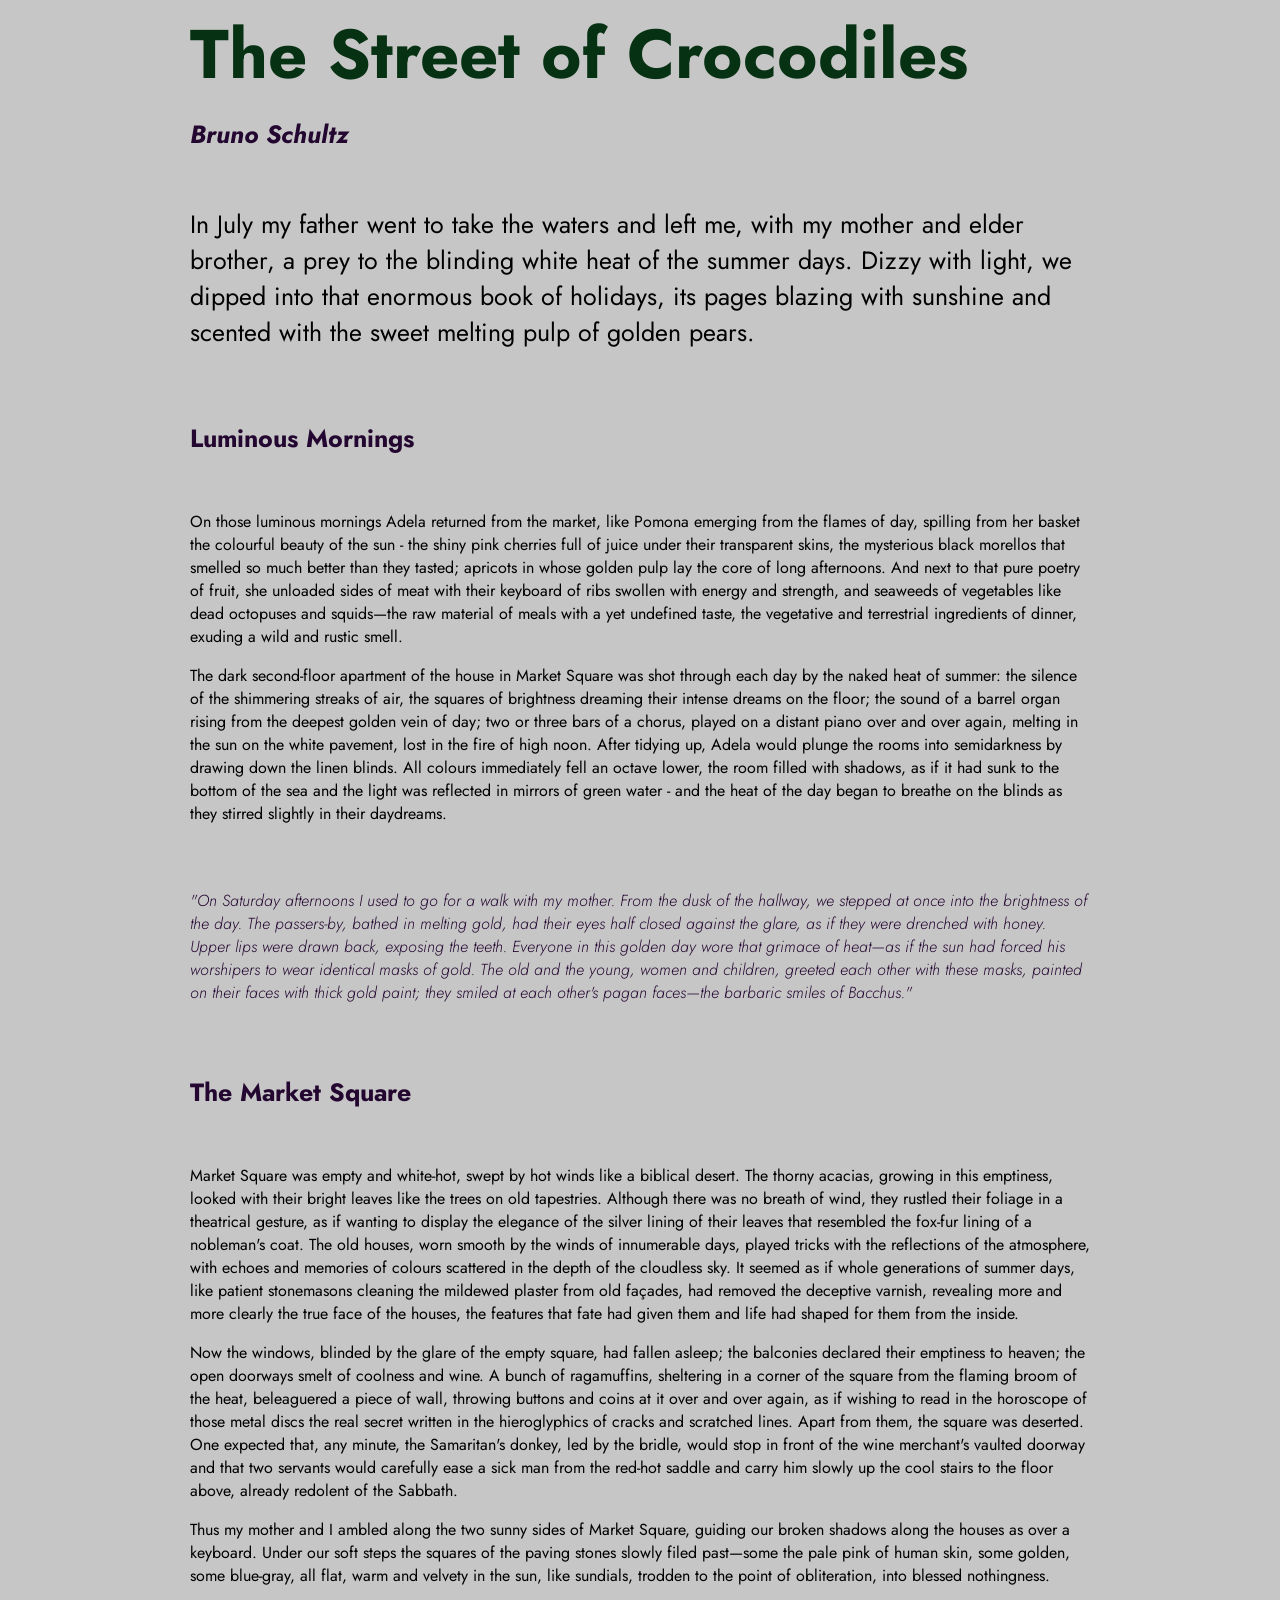
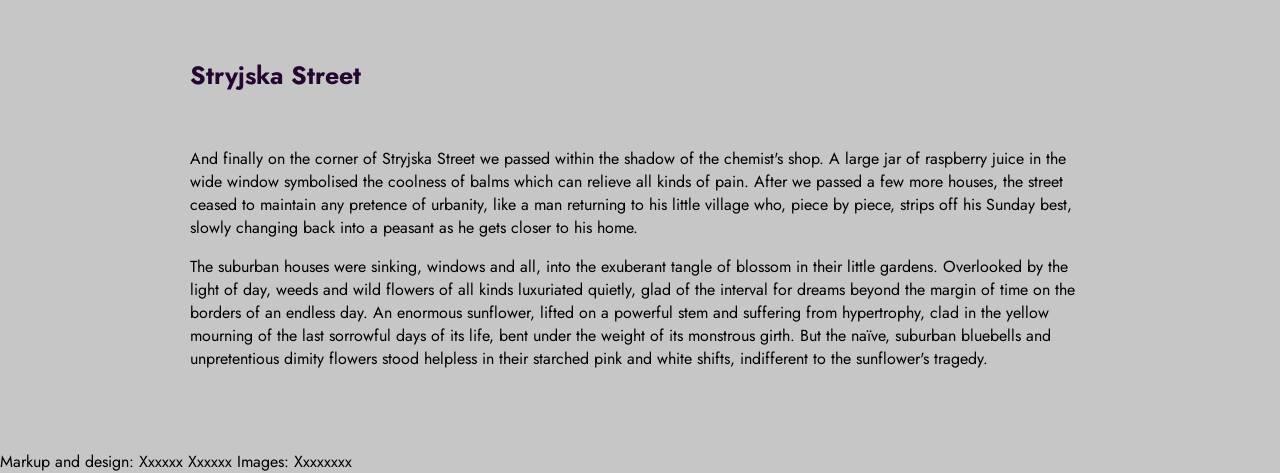
==== index-2.html @ e8b7493d "added css" ====
<!DOCTYPE html>
<html lang="en">
<head><title>the-street-of-crocodiles</title>
<link href="css/reset.css"type="text/css"rel="stylesheet"/>
<link href="css/style.css"type="text/css"rel="stylesheet"/>

<link rel="preconnect" href="https://fonts.googleapis.com">
<link rel="preconnect" href="https://fonts.gstatic.com" crossorigin>
<link href="https://fonts.googleapis.com/css2?family=Jost:ital,wght@0,100..900;1,100..900&display=swap" rel="stylesheet">


</head>
<body>
<header>
<h1>The Street of Crocodiles</h1>
<h2><em>Bruno Schultz</em></h2>
<p>In July my father went to take the waters and left me, with my mother and elder brother, a
prey to the blinding white heat of the summer days. Dizzy with light, we dipped into that
enormous book of holidays, its pages blazing with sunshine and scented with the sweet
melting pulp of golden pears.</p>
</header>

<section>
<h2>Luminous Mornings</h2>
<p>On those luminous mornings Adela returned from the market, like Pomona emerging from
the flames of day, spilling from her basket the colourful beauty of the sun - the shiny pink
cherries full of juice under their transparent skins, the mysterious black morellos that
smelled so much better than they tasted; apricots in whose golden pulp lay the core of long
afternoons. And next to that pure poetry of fruit, she unloaded sides of meat with their
keyboard of ribs swollen with energy and strength, and seaweeds of vegetables like dead
octopuses and squids—the raw material of meals with a yet undefined taste, the vegetative
and terrestrial ingredients of dinner, exuding a wild and rustic smell.</p>

<p>The dark second-floor apartment of the house in Market Square was shot through each day
by the naked heat of summer: the silence of the shimmering streaks of air, the squares of
brightness dreaming their intense dreams on the floor; the sound of a barrel organ rising
from the deepest golden vein of day; two or three bars of a chorus, played on a distant piano
over and over again, melting in the sun on the white pavement, lost in the fire of high noon.
After tidying up, Adela would plunge the rooms into semidarkness by drawing down the
linen blinds. All colours immediately fell an octave lower, the room filled with shadows, as if
it had sunk to the bottom of the sea and the light was reflected in mirrors of green water -
and the heat of the day began to breathe on the blinds as they stirred slightly in their
daydreams.</p>
<blockquote>

  <p>"On Saturday afternoons I used to go for a walk with my mother. From the dusk of the
hallway, we stepped at once into the brightness of the day. The passers-by, bathed in melting gold, had their eyes half closed against the glare, as if they were drenched with honey.
Upper lips were drawn back, exposing the teeth. Everyone in this golden day wore that
grimace of heat—as if the sun had forced his worshipers to wear identical masks of gold. The
old and the young, women and children, greeted each other with these masks, painted on
their faces with thick gold paint; they smiled at each other's pagan faces—the barbaric
smiles of Bacchus."</p>
</blockquote>
</section>


<section>
<h2>The Market Square</h2>
<p>Market Square was empty and white-hot, swept by hot winds like a biblical desert. The
thorny acacias, growing in this emptiness, looked with their bright leaves like the trees on
old tapestries. Although there was no breath of wind, they rustled their foliage in a
theatrical gesture, as if wanting to display the elegance of the silver lining of their leaves that
resembled the fox-fur lining of a nobleman's coat. The old houses, worn smooth by the
winds of innumerable days, played tricks with the reflections of the atmosphere, with
echoes and memories of colours scattered in the depth of the cloudless sky. It seemed as if
whole generations of summer days, like patient stonemasons cleaning the mildewed plaster
from old façades, had removed the deceptive varnish, revealing more and more clearly the
true face of the houses, the features that fate had given them and life had shaped for them
from the inside.</p>

<p>Now the windows, blinded by the glare of the empty square, had fallen asleep; the balconies
declared their emptiness to heaven; the open doorways smelt of coolness and wine.
A bunch of ragamuffins, sheltering in a corner of the square from the flaming broom of the
heat, beleaguered a piece of wall, throwing buttons and coins at it over and over again, as if
wishing to read in the horoscope of those metal discs the real secret written in the
hieroglyphics of cracks and scratched lines. Apart from them, the square was deserted. One
expected that, any minute, the Samaritan's donkey, led by the bridle, would stop in front of
the wine merchant's vaulted doorway and that two servants would carefully ease a sick man
from the red-hot saddle and carry him slowly up the cool stairs to the floor above, already
redolent of the Sabbath.</p>

<p>Thus my mother and I ambled along the two sunny sides of Market Square, guiding our
broken shadows along the houses as over a keyboard.
Under our soft steps the squares of the paving stones slowly filed past—some the pale pink
of human skin, some golden, some blue-gray, all flat, warm and velvety in the sun, like
sundials, trodden to the point of obliteration, into blessed nothingness.</p>
</section>

<section>
<h2>Stryjska Street</h2>
<p>And finally on the corner of Stryjska Street we passed within the shadow of the chemist's
shop. A large jar of raspberry juice in the wide window symbolised the coolness of balms
which can relieve all kinds of pain. After we passed a few more houses, the street ceased to
maintain any pretence of urbanity, like a man returning to his little village who, piece by
piece, strips off his Sunday best, slowly changing back into a peasant as he gets closer to his
home.</p>

<p>The suburban houses were sinking, windows and all, into the exuberant tangle of blossom in
their little gardens. Overlooked by the light of day, weeds and wild flowers of all kinds
luxuriated quietly, glad of the interval for dreams beyond the margin of time on the borders
of an endless day. An enormous sunflower, lifted on a powerful stem and suffering from
hypertrophy, clad in the yellow mourning of the last sorrowful days of its life, bent under the
weight of its monstrous girth. But the naïve, suburban bluebells and unpretentious dimity
flowers stood helpless in their starched pink and white shifts, indifferent to the sunflower's
tragedy.</p>
</section>

<footer>
Markup and design: Xxxxxx Xxxxxx
Images: Xxxxxxxx
</body>
</footer>
---- css/style.css ----
body {
     font-family: "jost", sans-serif; 
}
body {
    background:#c7c6c6;
    color:#000000;
     font-family: "Jost", sans-serif;
    font-weight:400;
}
section,header {
    width:80%;
    max-width: 900px;
    margin:auto;
}
header h2,blockquote {
    font-family:"jost",sans-serif;
    font-weight:300;
    color:#230731;
    font-style:italic;
    margin:4rem 0;
    color:#230731;

}
section,header {
    margin-bottom:5rem;
}
h1 {
    font-size:  4.300rem;
    line-height:1rem;
    color:#073113;
    margin:5rem01rem0;
}
h2 {
    font-size:  1.562rem;
    line-height:1rem;
    color:#230731;
    margin-bottom: 4rem;
}


header h2 {
    font-weight: bold;
        color:#230731;

}

header p {
font-size:1.562rem;
font-family:"jost",serif;
}
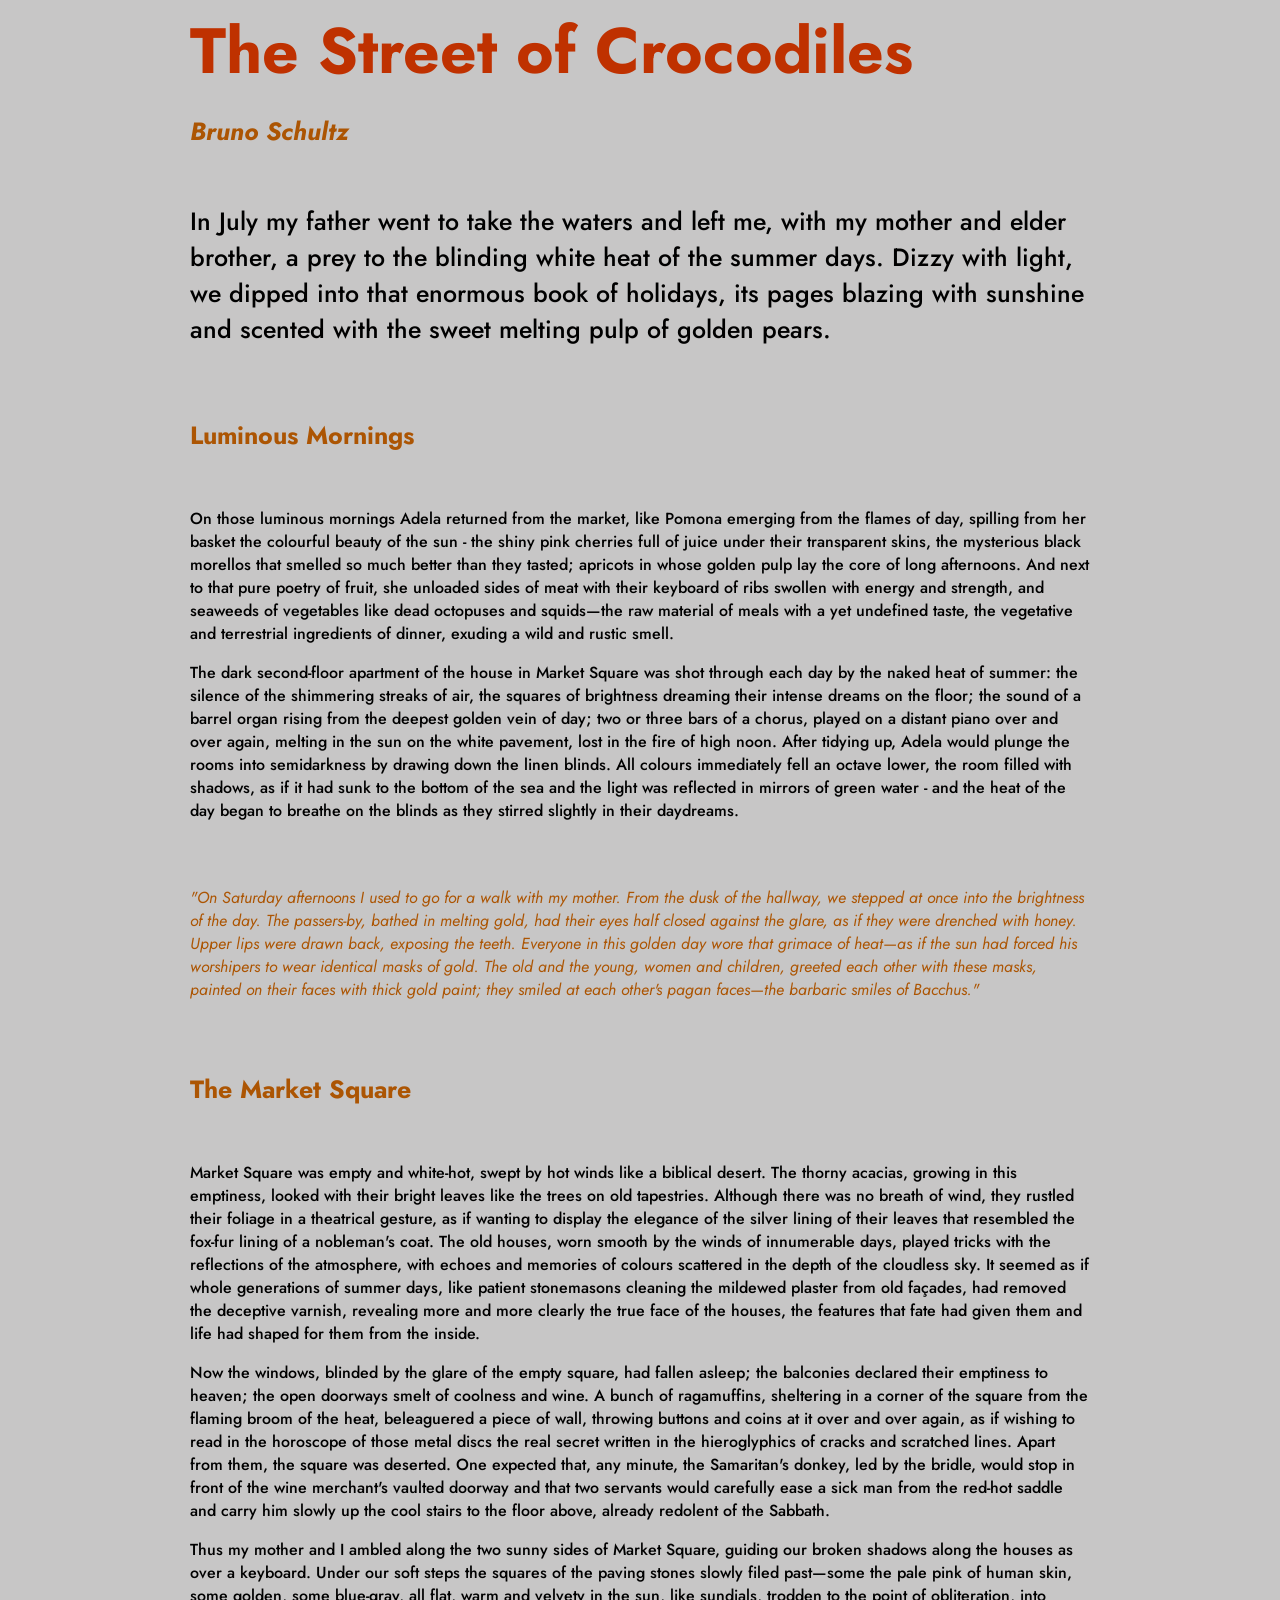
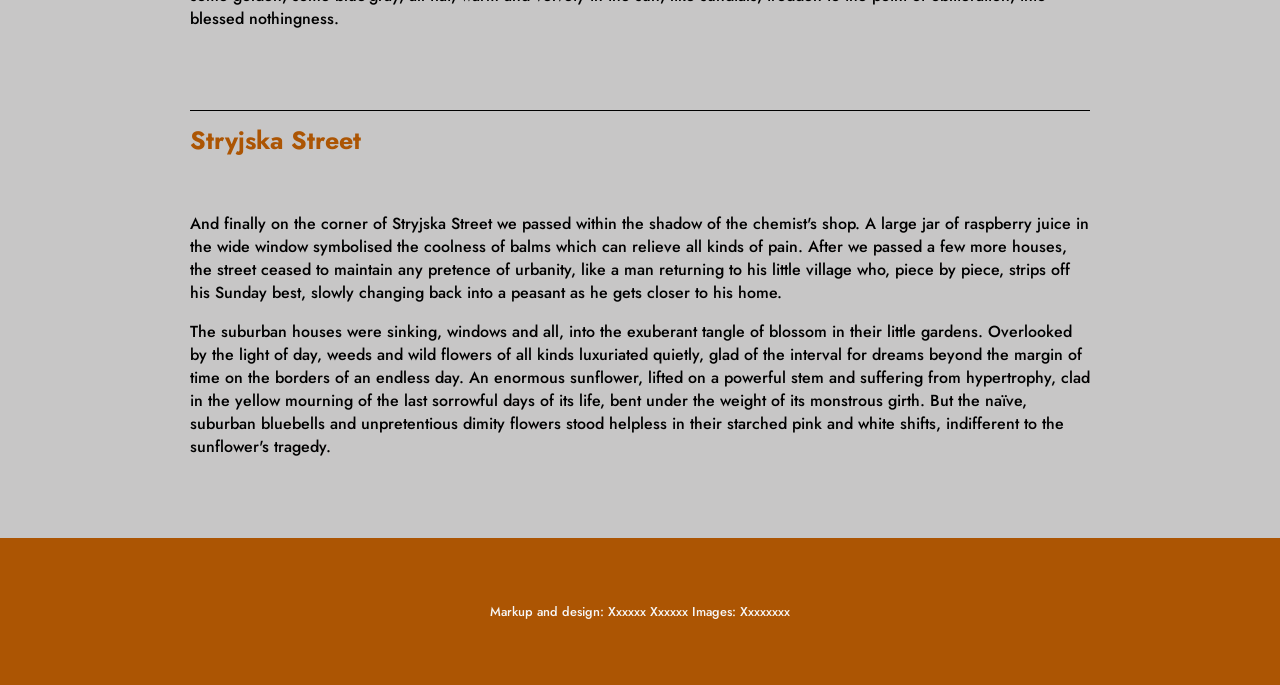
==== commit 07c474aa: "Added content" ====
--- a/index-2.html
+++ b/index-2.html
@@ -13,7 +13,7 @@
 <body>
 <header>
 <h1>The Street of Crocodiles</h1>
-<h2><em>Bruno Schultz</em></h2>
+<h2>Bruno Schultz</h2>
 <p>In July my father went to take the waters and left me, with my mother and elder brother, a
 prey to the blinding white heat of the summer days. Dizzy with light, we dipped into that
 enormous book of holidays, its pages blazing with sunshine and scented with the sweet
@@ -86,7 +86,7 @@
 sundials, trodden to the point of obliteration, into blessed nothingness.</p>
 </section>
 
-<section>
+<section><hr>
 <h2>Stryjska Street</h2>
 <p>And finally on the corner of Stryjska Street we passed within the shadow of the chemist's
 shop. A large jar of raspberry juice in the wide window symbolised the coolness of balms
--- a/css/style.css
+++ b/css/style.css
@@ -5,7 +5,7 @@
     background:#c7c6c6;
     color:#000000;
      font-family: "Jost", sans-serif;
-    font-weight:400;
+    font-weight:500;
 }
 section,header {
     width:80%;
@@ -14,37 +14,117 @@
 }
 header h2,blockquote {
     font-family:"jost",sans-serif;
-    font-weight:300;
-    color:#230731;
+    font-weight:400;
+    color:#ac5503;
     font-style:italic;
     margin:4rem 0;
-    color:#230731;
-
+    color:#ac5503;
 }
 section,header {
     margin-bottom:5rem;
 }
 h1 {
-    font-size:  4.300rem;
+    font-size:  4rem;
     line-height:1rem;
-    color:#073113;
+    color:#BF3100;
     margin:5rem01rem0;
 }
 h2 {
     font-size:  1.562rem;
     line-height:1rem;
-    color:#230731;
+    color:#ac5503;
     margin-bottom: 4rem;
 }
 
 
 header h2 {
     font-weight: bold;
-        color:#230731;
+        color:#ac5503;
 
 }
 
 header p {
 font-size:1.562rem;
 font-family:"jost",serif;
-}+}
+
+/*--styling--*/
+a {
+    color: #ac5503;
+    text-decoration: none;
+    border-bottom: 1px dotted;
+    font-weight: 800;
+}
+a:hover {
+    color: #000000;
+}
+
+/*-- navigation --*/
+.responsivenav{
+    background-color: #ac5503;
+    padding: 10px;
+    display: flex;
+    justify-content: space-between;
+    align-items: center;
+}
+
+#logo{
+    font-size: 1.25rem;
+    color: antiquewhite;
+    font-family: "jost" serif;
+    font-weight: 600;
+    padding-left: 35px;
+}
+
+nav{
+    display: flex;
+    padding: 1.5rem 0;
+}
+
+nav ul{
+    text-align: right;
+    text-transform: uppercase;
+    letter-spacing: 1px;
+    list-style-type: none;
+    padding-right: 70px;
+}
+
+nav ul li {
+    display: inline;
+    margin: 5px;
+    font-size: 0.75rem;
+}
+
+nav a {
+    border-bottom: none;
+    color:antiquewhite;
+    padding: 10px;
+}
+
+nav a :hover {
+    color: antiquewhite;
+    transition: all 0.3s ease-in-out;
+}
+
+/*-- styling the footer --*/
+
+footer {
+    background: #ac5503;
+    color: #f7f7f7;
+    text-align: center;
+    font-size: 0.8rem;
+    padding: 4rem 0;
+}
+
+.light {
+    background: antiquewhite;
+    padding: 3rem 0;
+}
+
+footer a {
+    color: antiquewhite;
+}
+
+footer a:hover {
+    color: #000000;
+}
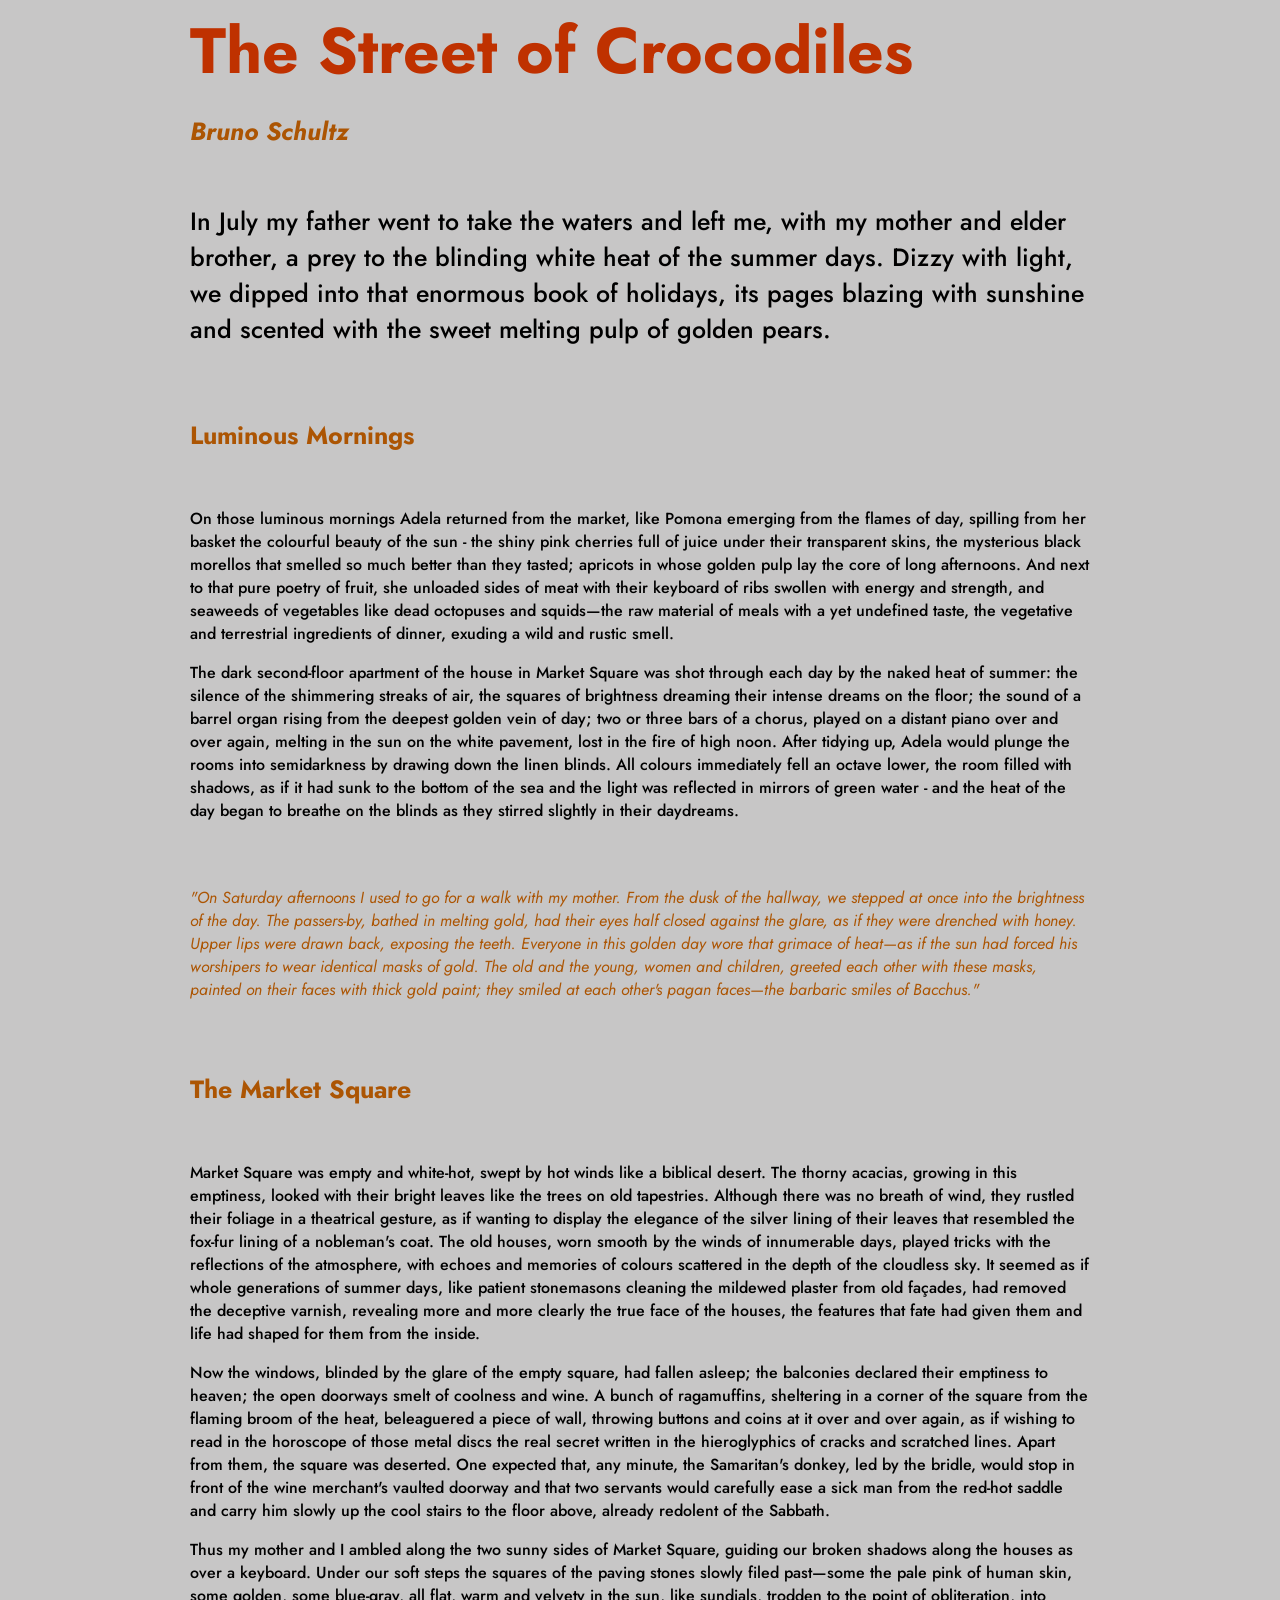
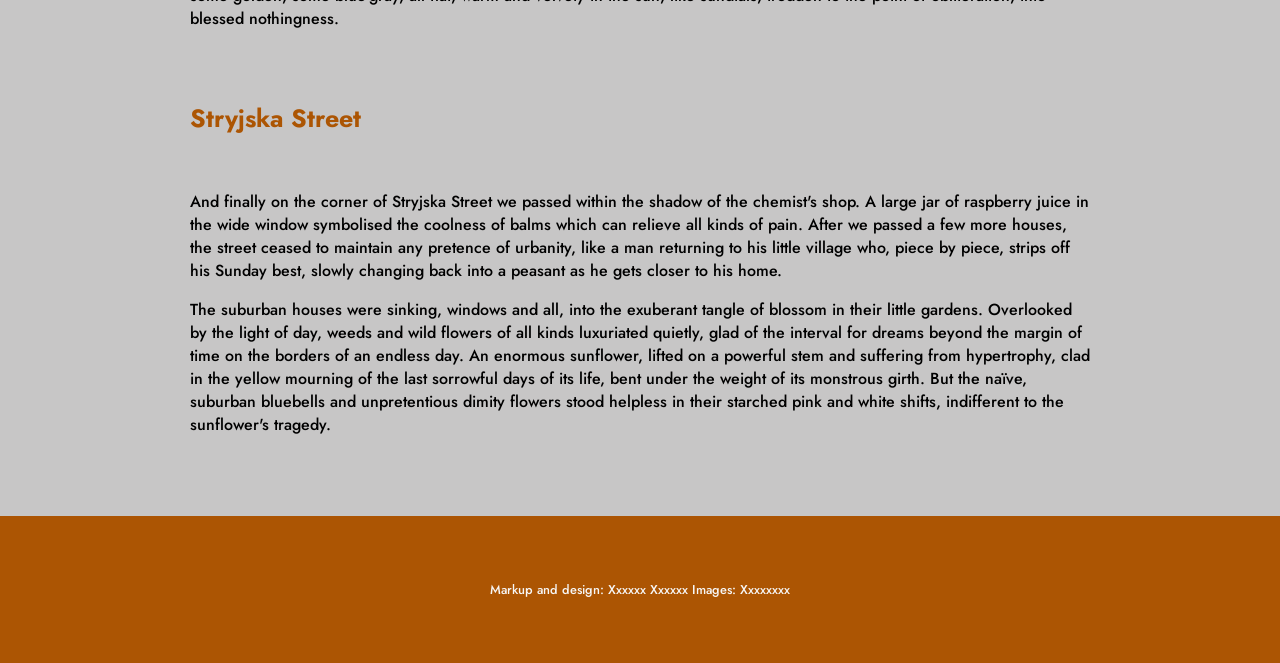
==== commit c284e2f3: "Added content" ====
--- a/index-2.html
+++ b/index-2.html
@@ -86,7 +86,7 @@
 sundials, trodden to the point of obliteration, into blessed nothingness.</p>
 </section>
 
-<section><hr>
+<section>
 <h2>Stryjska Street</h2>
 <p>And finally on the corner of Stryjska Street we passed within the shadow of the chemist's
 shop. A large jar of raspberry juice in the wide window symbolised the coolness of balms
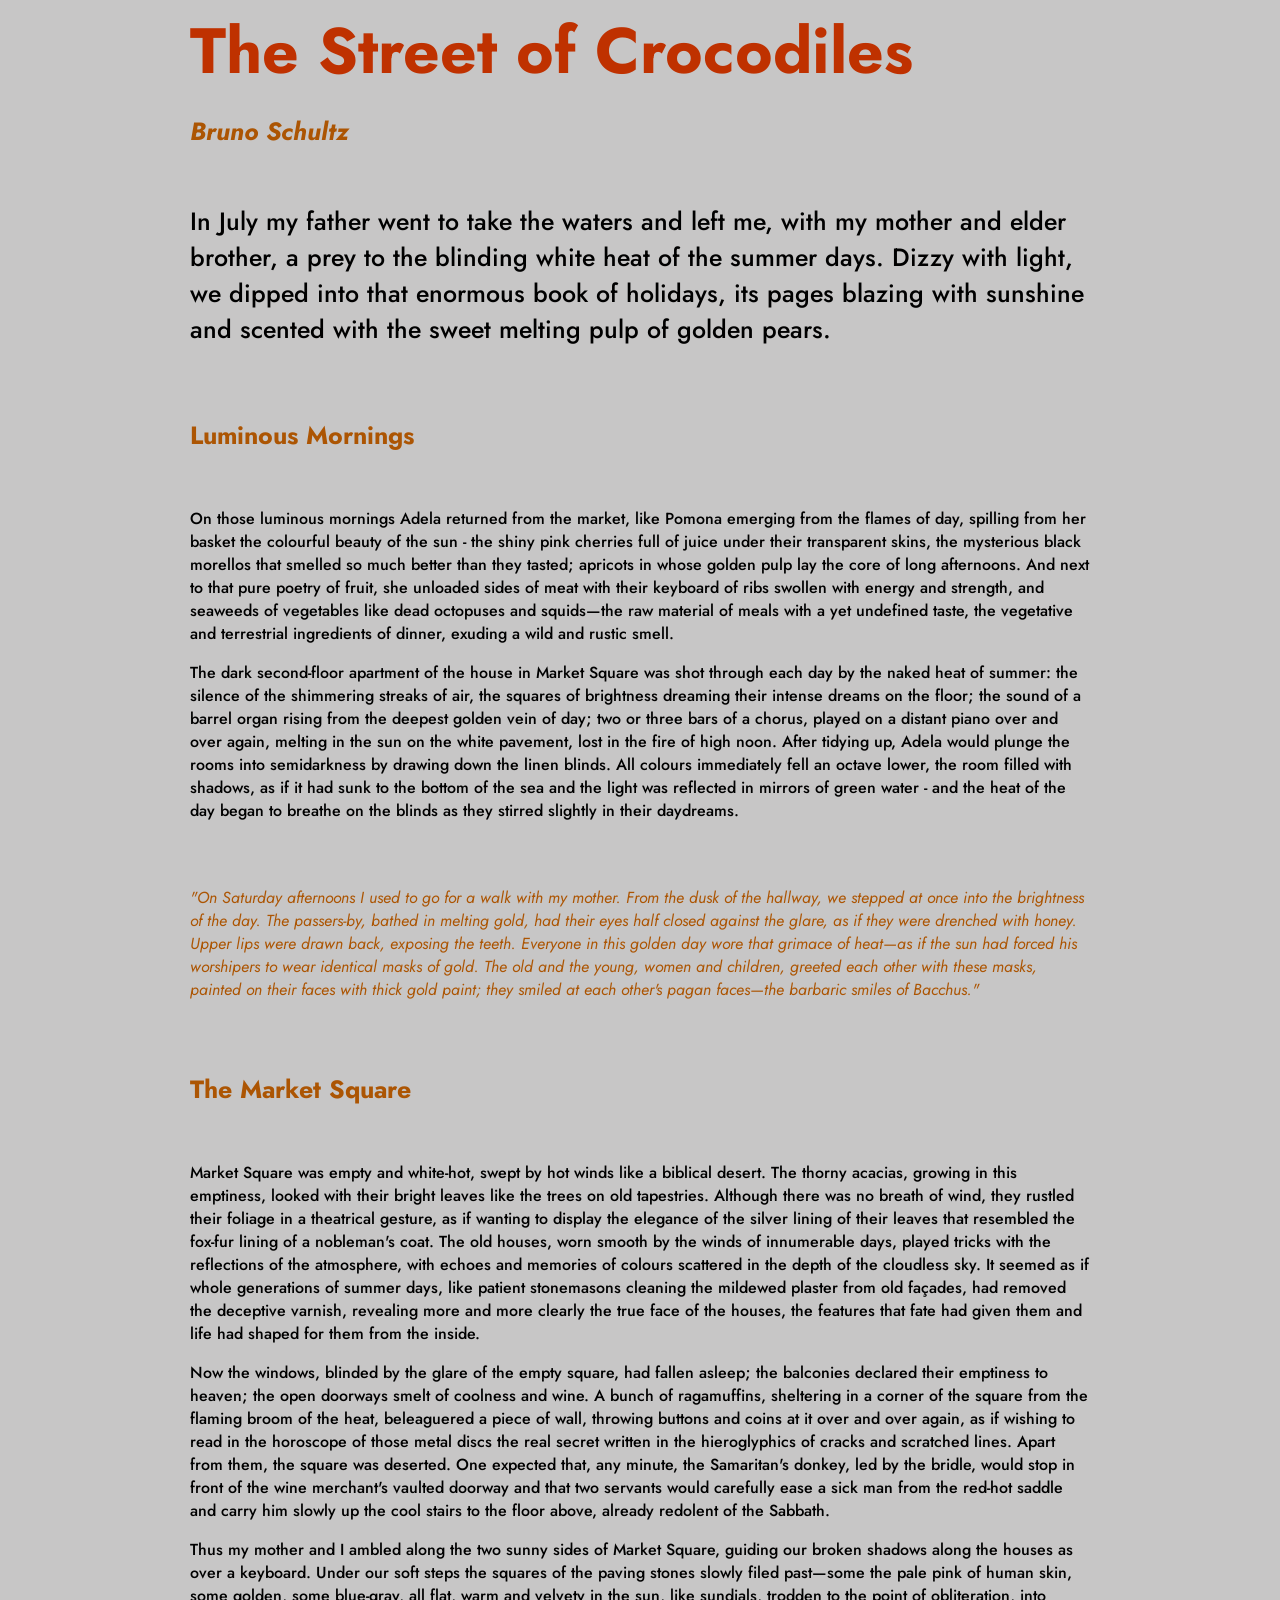
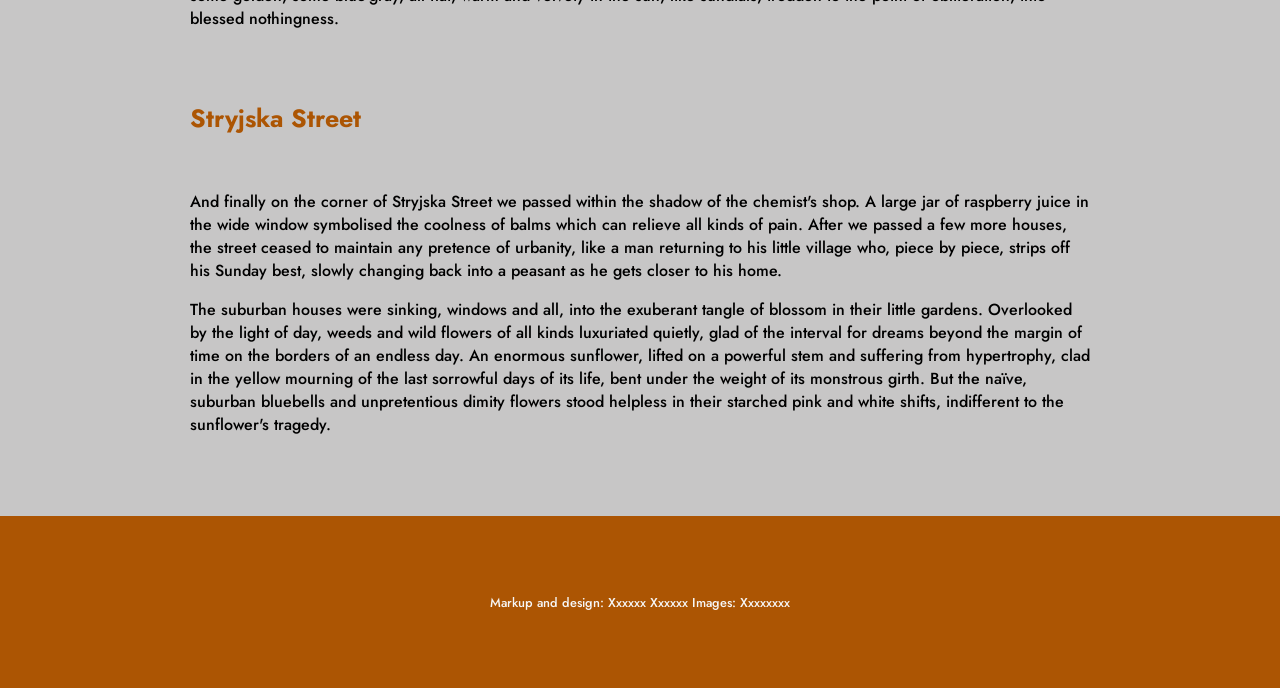
==== commit 9746eabf: "added content" ====
--- a/index-2.html
+++ b/index-2.html
@@ -1,37 +1,42 @@
 <!DOCTYPE html>
 <html lang="en">
-<head><title>the-street-of-crocodiles</title>
-<link href="css/reset.css"type="text/css"rel="stylesheet"/>
-<link href="css/style.css"type="text/css"rel="stylesheet"/>
-
-<link rel="preconnect" href="https://fonts.googleapis.com">
-<link rel="preconnect" href="https://fonts.gstatic.com" crossorigin>
-<link href="https://fonts.googleapis.com/css2?family=Jost:ital,wght@0,100..900;1,100..900&display=swap" rel="stylesheet">
+<head>
+  <title>the-street-of-crocodiles</title>
+ 
+  <!-- Lines below links CSS file to this HTML page -->
+  <link href="css/reset.css"type="text/css"rel="stylesheet"/>
+  <link href="css/style.css"type="text/css"rel="stylesheet"/>
+  
+  <!-- Lines below links Google Fonts to the content -->
+  <link rel="preconnect" href="https://fonts.googleapis.com">
+  <link rel="preconnect" href="https://fonts.gstatic.com" crossorigin>
+  <link href="https://fonts.googleapis.com/css2?family=Jost:ital,wght@0,100..900;1,100..900&display=swap" rel="stylesheet">
 
 
 </head>
 <body>
-<header>
-<h1>The Street of Crocodiles</h1>
-<h2>Bruno Schultz</h2>
-<p>In July my father went to take the waters and left me, with my mother and elder brother, a
+  
+  <header>
+  <h1>The Street of Crocodiles</h1>
+      <h2>Bruno Schultz</h2>
+      <p>In July my father went to take the waters and left me, with my mother and elder brother, a
 prey to the blinding white heat of the summer days. Dizzy with light, we dipped into that
 enormous book of holidays, its pages blazing with sunshine and scented with the sweet
-melting pulp of golden pears.</p>
+         melting pulp of golden pears.</p>
 </header>
 
 <section>
-<h2>Luminous Mornings</h2>
-<p>On those luminous mornings Adela returned from the market, like Pomona emerging from
+  <h2>Luminous Mornings</h2>
+      <p>On those luminous mornings Adela returned from the market, like Pomona emerging from
 the flames of day, spilling from her basket the colourful beauty of the sun - the shiny pink
 cherries full of juice under their transparent skins, the mysterious black morellos that
 smelled so much better than they tasted; apricots in whose golden pulp lay the core of long
 afternoons. And next to that pure poetry of fruit, she unloaded sides of meat with their
 keyboard of ribs swollen with energy and strength, and seaweeds of vegetables like dead
 octopuses and squids—the raw material of meals with a yet undefined taste, the vegetative
-and terrestrial ingredients of dinner, exuding a wild and rustic smell.</p>
+         and terrestrial ingredients of dinner, exuding a wild and rustic smell.</p>
 
-<p>The dark second-floor apartment of the house in Market Square was shot through each day
+      <p>The dark second-floor apartment of the house in Market Square was shot through each day
 by the naked heat of summer: the silence of the shimmering streaks of air, the squares of
 brightness dreaming their intense dreams on the floor; the sound of a barrel organ rising
 from the deepest golden vein of day; two or three bars of a chorus, played on a distant piano
@@ -40,23 +45,22 @@
 linen blinds. All colours immediately fell an octave lower, the room filled with shadows, as if
 it had sunk to the bottom of the sea and the light was reflected in mirrors of green water -
 and the heat of the day began to breathe on the blinds as they stirred slightly in their
-daydreams.</p>
-<blockquote>
-
-  <p>"On Saturday afternoons I used to go for a walk with my mother. From the dusk of the
+         daydreams.</p>
+      
+      <blockquote>
+        "On Saturday afternoons I used to go for a walk with my mother. From the dusk of the
 hallway, we stepped at once into the brightness of the day. The passers-by, bathed in melting gold, had their eyes half closed against the glare, as if they were drenched with honey.
 Upper lips were drawn back, exposing the teeth. Everyone in this golden day wore that
 grimace of heat—as if the sun had forced his worshipers to wear identical masks of gold. The
 old and the young, women and children, greeted each other with these masks, painted on
 their faces with thick gold paint; they smiled at each other's pagan faces—the barbaric
-smiles of Bacchus."</p>
-</blockquote>
+smiles of Bacchus."
+      </blockquote>
 </section>
 
-
 <section>
-<h2>The Market Square</h2>
-<p>Market Square was empty and white-hot, swept by hot winds like a biblical desert. The
+  <h2>The Market Square</h2>
+      <p>Market Square was empty and white-hot, swept by hot winds like a biblical desert. The
 thorny acacias, growing in this emptiness, looked with their bright leaves like the trees on
 old tapestries. Although there was no breath of wind, they rustled their foliage in a
 theatrical gesture, as if wanting to display the elegance of the silver lining of their leaves that
@@ -66,9 +70,9 @@
 whole generations of summer days, like patient stonemasons cleaning the mildewed plaster
 from old façades, had removed the deceptive varnish, revealing more and more clearly the
 true face of the houses, the features that fate had given them and life had shaped for them
-from the inside.</p>
+         from the inside.</p>
 
-<p>Now the windows, blinded by the glare of the empty square, had fallen asleep; the balconies
+      <p>Now the windows, blinded by the glare of the empty square, had fallen asleep; the balconies
 declared their emptiness to heaven; the open doorways smelt of coolness and wine.
 A bunch of ragamuffins, sheltering in a corner of the square from the flaming broom of the
 heat, beleaguered a piece of wall, throwing buttons and coins at it over and over again, as if
@@ -77,36 +81,38 @@
 expected that, any minute, the Samaritan's donkey, led by the bridle, would stop in front of
 the wine merchant's vaulted doorway and that two servants would carefully ease a sick man
 from the red-hot saddle and carry him slowly up the cool stairs to the floor above, already
-redolent of the Sabbath.</p>
+         redolent of the Sabbath.</p>
 
-<p>Thus my mother and I ambled along the two sunny sides of Market Square, guiding our
-broken shadows along the houses as over a keyboard.
-Under our soft steps the squares of the paving stones slowly filed past—some the pale pink
-of human skin, some golden, some blue-gray, all flat, warm and velvety in the sun, like
-sundials, trodden to the point of obliteration, into blessed nothingness.</p>
+      <p>Thus my mother and I ambled along the two sunny sides of Market Square, guiding our
+         broken shadows along the houses as over a keyboard.
+         Under our soft steps the squares of the paving stones slowly filed past—some the pale pink
+         of human skin, some golden, some blue-gray, all flat, warm and velvety in the sun, like
+         sundials, trodden to the point of obliteration, into blessed nothingness.</p>
 </section>
 
 <section>
-<h2>Stryjska Street</h2>
-<p>And finally on the corner of Stryjska Street we passed within the shadow of the chemist's
+  <h2>Stryjska Street</h2>
+      <p>And finally on the corner of Stryjska Street we passed within the shadow of the chemist's
 shop. A large jar of raspberry juice in the wide window symbolised the coolness of balms
 which can relieve all kinds of pain. After we passed a few more houses, the street ceased to
 maintain any pretence of urbanity, like a man returning to his little village who, piece by
 piece, strips off his Sunday best, slowly changing back into a peasant as he gets closer to his
-home.</p>
+         home.</p>
 
-<p>The suburban houses were sinking, windows and all, into the exuberant tangle of blossom in
+      <p>The suburban houses were sinking, windows and all, into the exuberant tangle of blossom in
 their little gardens. Overlooked by the light of day, weeds and wild flowers of all kinds
 luxuriated quietly, glad of the interval for dreams beyond the margin of time on the borders
 of an endless day. An enormous sunflower, lifted on a powerful stem and suffering from
 hypertrophy, clad in the yellow mourning of the last sorrowful days of its life, bent under the
 weight of its monstrous girth. But the naïve, suburban bluebells and unpretentious dimity
 flowers stood helpless in their starched pink and white shifts, indifferent to the sunflower's
-tragedy.</p>
+         tragedy.</p>
 </section>
 
 <footer>
-Markup and design: Xxxxxx Xxxxxx
-Images: Xxxxxxxx
+  <p>Markup and design: Xxxxxx Xxxxxx
+     Images: Xxxxxxxx</p>
+</footer>
+
 </body>
-</footer>+</html>
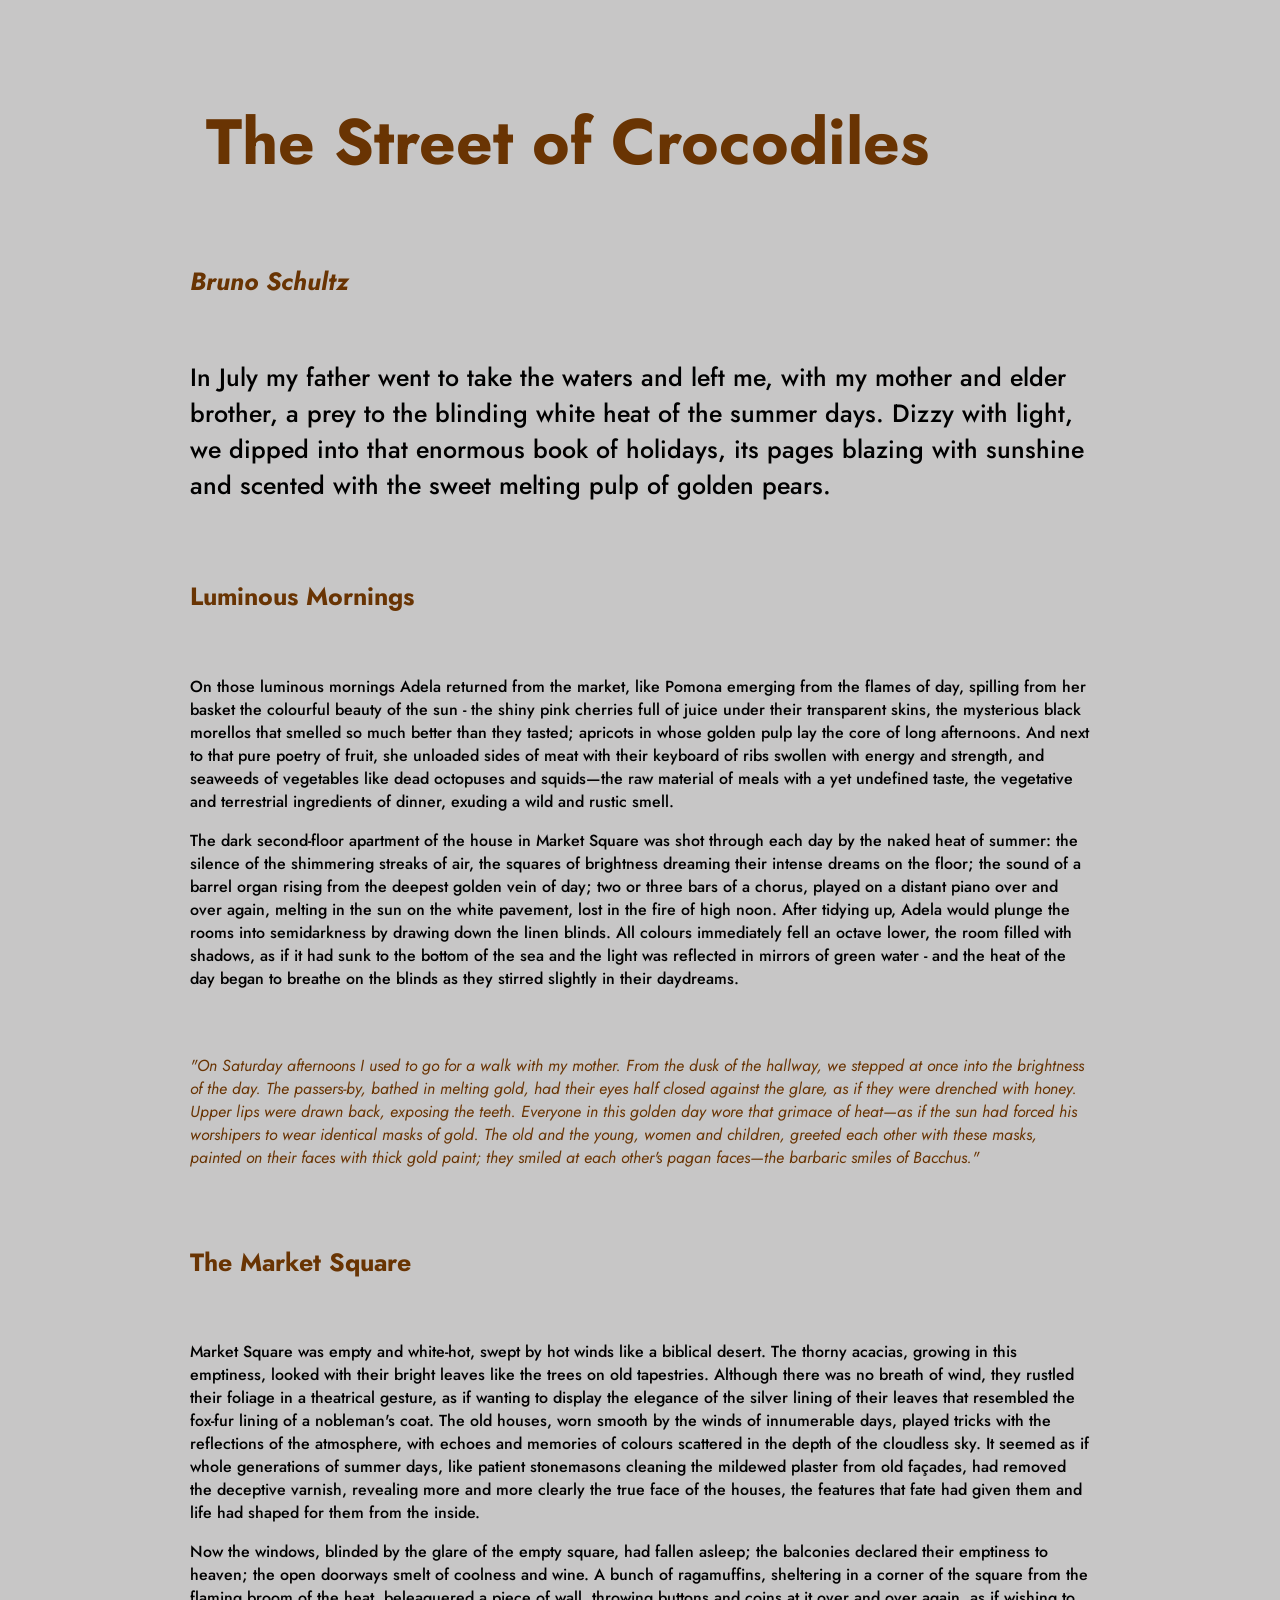
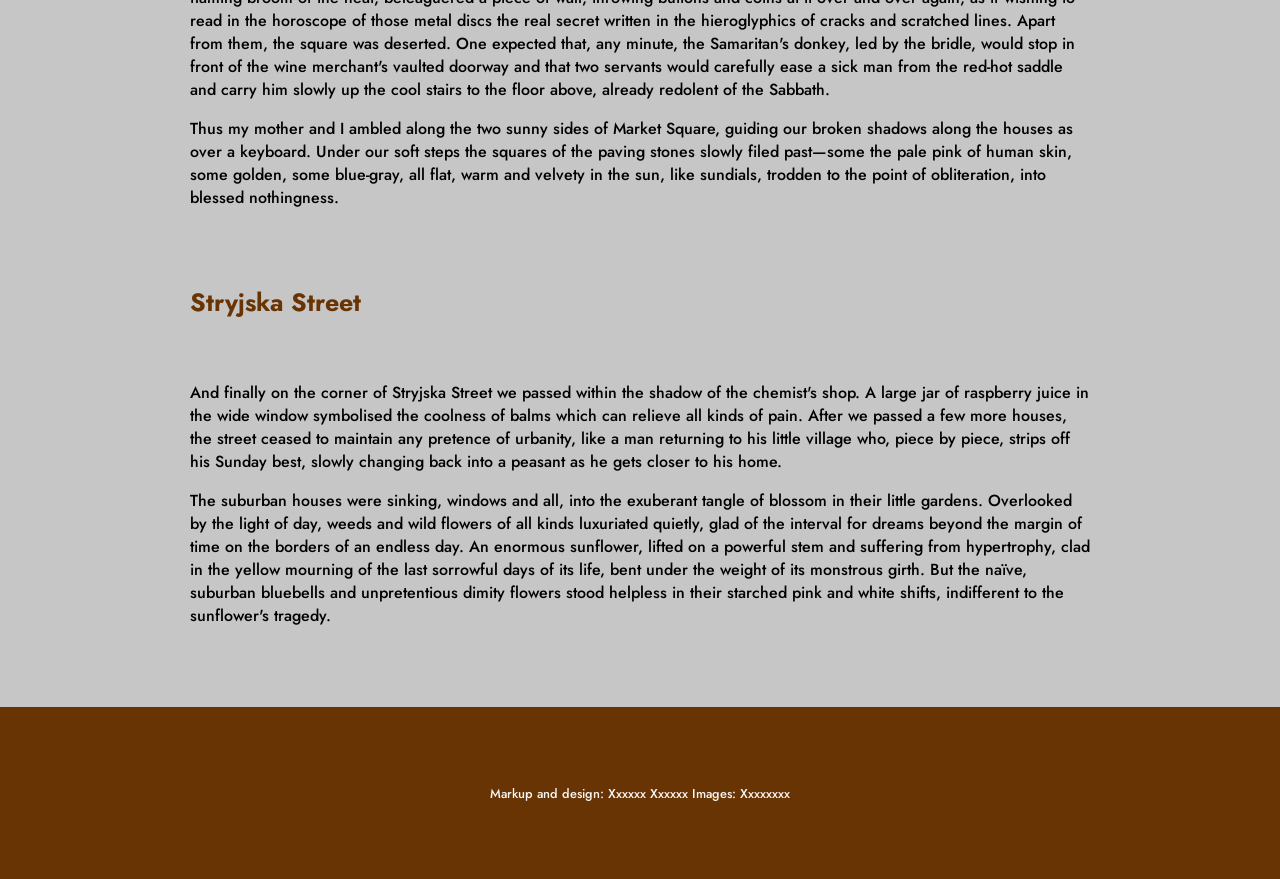
==== commit 330b8507: "added content" ====
--- a/index-2.html
+++ b/index-2.html
@@ -1,42 +1,48 @@
 <!DOCTYPE html>
 <html lang="en">
-<head>
-  <title>the-street-of-crocodiles</title>
- 
-  <!-- Lines below links CSS file to this HTML page -->
-  <link href="css/reset.css"type="text/css"rel="stylesheet"/>
-  <link href="css/style.css"type="text/css"rel="stylesheet"/>
-  
-  <!-- Lines below links Google Fonts to the content -->
-  <link rel="preconnect" href="https://fonts.googleapis.com">
-  <link rel="preconnect" href="https://fonts.gstatic.com" crossorigin>
-  <link href="https://fonts.googleapis.com/css2?family=Jost:ital,wght@0,100..900;1,100..900&display=swap" rel="stylesheet">
+      <head>
+            <title>the-street-of-crocodiles</title>
+            
+            <!-- Lines below links CSS file to this HTML page -->
+             <link href="css/reset.css"type="text/css"rel="stylesheet"/>
+             <link href="css/style.css"type="text/css"rel="stylesheet"/>
+             
+             <!-- Lines below links Google Fonts to the content -->
+              <link rel="preconnect" href="https://fonts.googleapis.com">
+              <link rel="preconnect" href="https://fonts.gstatic.com" crossorigin>
+              <link href="https://fonts.googleapis.com/css2?family=Jost:ital,wght@0,100..900;1,100..900&display=swap" rel="stylesheet">
+            
+      </head> 
 
-
-</head>
-<body>
-  
-  <header>
-  <h1>The Street of Crocodiles</h1>
-      <h2>Bruno Schultz</h2>
-      <p>In July my father went to take the waters and left me, with my mother and elder brother, a
+      <body>
+            
+            <header>
+                  
+                  <h1>The Street of Crocodiles</h1>
+                  
+                  <h2>Bruno Schultz</h2>
+                  
+                     <p>In July my father went to take the waters and left me, with my mother and elder brother, a
 prey to the blinding white heat of the summer days. Dizzy with light, we dipped into that
 enormous book of holidays, its pages blazing with sunshine and scented with the sweet
-         melting pulp of golden pears.</p>
-</header>
-
-<section>
-  <h2>Luminous Mornings</h2>
-      <p>On those luminous mornings Adela returned from the market, like Pomona emerging from
+                        melting pulp of golden pears.</p>
+                  
+            </header>
+            
+      <section>
+                  
+            <h2>Luminous Mornings</h2>
+                  
+               <p>On those luminous mornings Adela returned from the market, like Pomona emerging from
 the flames of day, spilling from her basket the colourful beauty of the sun - the shiny pink
 cherries full of juice under their transparent skins, the mysterious black morellos that
 smelled so much better than they tasted; apricots in whose golden pulp lay the core of long
 afternoons. And next to that pure poetry of fruit, she unloaded sides of meat with their
 keyboard of ribs swollen with energy and strength, and seaweeds of vegetables like dead
 octopuses and squids—the raw material of meals with a yet undefined taste, the vegetative
-         and terrestrial ingredients of dinner, exuding a wild and rustic smell.</p>
-
-      <p>The dark second-floor apartment of the house in Market Square was shot through each day
+                  and terrestrial ingredients of dinner, exuding a wild and rustic smell.</p>
+                  
+               <p>The dark second-floor apartment of the house in Market Square was shot through each day
 by the naked heat of summer: the silence of the shimmering streaks of air, the squares of
 brightness dreaming their intense dreams on the floor; the sound of a barrel organ rising
 from the deepest golden vein of day; two or three bars of a chorus, played on a distant piano
@@ -45,22 +51,25 @@
 linen blinds. All colours immediately fell an octave lower, the room filled with shadows, as if
 it had sunk to the bottom of the sea and the light was reflected in mirrors of green water -
 and the heat of the day began to breathe on the blinds as they stirred slightly in their
-         daydreams.</p>
+                  daydreams.</p>
       
       <blockquote>
-        "On Saturday afternoons I used to go for a walk with my mother. From the dusk of the
-hallway, we stepped at once into the brightness of the day. The passers-by, bathed in melting gold, had their eyes half closed against the glare, as if they were drenched with honey.
+          "On Saturday afternoons I used to go for a walk with my mother. From the dusk of the
+         hallway, we stepped at once into the brightness of the day. The passers-by, bathed in melting gold, had their eyes half closed against the glare, as if they were drenched with honey.
 Upper lips were drawn back, exposing the teeth. Everyone in this golden day wore that
 grimace of heat—as if the sun had forced his worshipers to wear identical masks of gold. The
 old and the young, women and children, greeted each other with these masks, painted on
 their faces with thick gold paint; they smiled at each other's pagan faces—the barbaric
-smiles of Bacchus."
+          smiles of Bacchus."
       </blockquote>
-</section>
 
-<section>
-  <h2>The Market Square</h2>
-      <p>Market Square was empty and white-hot, swept by hot winds like a biblical desert. The
+      </section>
+      
+      <section>
+            
+            <h2>The Market Square</h2>
+            
+                <p>Market Square was empty and white-hot, swept by hot winds like a biblical desert. The
 thorny acacias, growing in this emptiness, looked with their bright leaves like the trees on
 old tapestries. Although there was no breath of wind, they rustled their foliage in a
 theatrical gesture, as if wanting to display the elegance of the silver lining of their leaves that
@@ -70,9 +79,9 @@
 whole generations of summer days, like patient stonemasons cleaning the mildewed plaster
 from old façades, had removed the deceptive varnish, revealing more and more clearly the
 true face of the houses, the features that fate had given them and life had shaped for them
-         from the inside.</p>
+                   from the inside.</p>
 
-      <p>Now the windows, blinded by the glare of the empty square, had fallen asleep; the balconies
+                <p>Now the windows, blinded by the glare of the empty square, had fallen asleep; the balconies
 declared their emptiness to heaven; the open doorways smelt of coolness and wine.
 A bunch of ragamuffins, sheltering in a corner of the square from the flaming broom of the
 heat, beleaguered a piece of wall, throwing buttons and coins at it over and over again, as if
@@ -81,38 +90,42 @@
 expected that, any minute, the Samaritan's donkey, led by the bridle, would stop in front of
 the wine merchant's vaulted doorway and that two servants would carefully ease a sick man
 from the red-hot saddle and carry him slowly up the cool stairs to the floor above, already
-         redolent of the Sabbath.</p>
+                   redolent of the Sabbath.</p>
 
-      <p>Thus my mother and I ambled along the two sunny sides of Market Square, guiding our
+                <p>Thus my mother and I ambled along the two sunny sides of Market Square, guiding our
          broken shadows along the houses as over a keyboard.
          Under our soft steps the squares of the paving stones slowly filed past—some the pale pink
          of human skin, some golden, some blue-gray, all flat, warm and velvety in the sun, like
-         sundials, trodden to the point of obliteration, into blessed nothingness.</p>
-</section>
+                   sundials, trodden to the point of obliteration, into blessed nothingness.</p>
+                  
+      </section>
 
-<section>
-  <h2>Stryjska Street</h2>
-      <p>And finally on the corner of Stryjska Street we passed within the shadow of the chemist's
+      <section>
+            
+            <h2>Stryjska Street</h2>
+            
+                <p>And finally on the corner of Stryjska Street we passed within the shadow of the chemist's
 shop. A large jar of raspberry juice in the wide window symbolised the coolness of balms
 which can relieve all kinds of pain. After we passed a few more houses, the street ceased to
 maintain any pretence of urbanity, like a man returning to his little village who, piece by
 piece, strips off his Sunday best, slowly changing back into a peasant as he gets closer to his
-         home.</p>
+                   home.</p>
 
-      <p>The suburban houses were sinking, windows and all, into the exuberant tangle of blossom in
+                <p>The suburban houses were sinking, windows and all, into the exuberant tangle of blossom in
 their little gardens. Overlooked by the light of day, weeds and wild flowers of all kinds
 luxuriated quietly, glad of the interval for dreams beyond the margin of time on the borders
 of an endless day. An enormous sunflower, lifted on a powerful stem and suffering from
 hypertrophy, clad in the yellow mourning of the last sorrowful days of its life, bent under the
 weight of its monstrous girth. But the naïve, suburban bluebells and unpretentious dimity
 flowers stood helpless in their starched pink and white shifts, indifferent to the sunflower's
-         tragedy.</p>
-</section>
-
-<footer>
-  <p>Markup and design: Xxxxxx Xxxxxx
-     Images: Xxxxxxxx</p>
-</footer>
+                   tragedy.</p>
+      </section>
+      
+      <footer>
+              <p>Markup and design: Xxxxxx Xxxxxx
+                 Images: Xxxxxxxx</p>
+      </footer>
 
 </body>
+
 </html>
--- a/css/style.css
+++ b/css/style.css
@@ -4,7 +4,7 @@
 body {
     background:#c7c6c6;
     color:#000000;
-     font-family: "Jost", sans-serif;
+    font-family: "Jost", sans-serif;
     font-weight:500;
 }
 section,header {
@@ -15,42 +15,43 @@
 header h2,blockquote {
     font-family:"jost",sans-serif;
     font-weight:400;
-    color:#ac5503;
+    color:#693403;
     font-style:italic;
     margin:4rem 0;
-    color:#ac5503;
+    color:#693403;
 }
 section,header {
     margin-bottom:5rem;
 }
 h1 {
     font-size:  4rem;
-    line-height:1rem;
-    color:#BF3100;
-    margin:5rem01rem0;
+    line-height: normal;
+    color:#693403;
+    margin: 5rem 0 1rem 0;
+    padding: 1rem;
 }
 h2 {
     font-size:  1.562rem;
-    line-height:1rem;
-    color:#ac5503;
+    line-height: 1.1;
+    color:#693403;
     margin-bottom: 4rem;
 }
 
 
 header h2 {
     font-weight: bold;
-        color:#ac5503;
+        color:#693403;
 
 }
 
 header p {
-font-size:1.562rem;
+font-size: 1.562rem;
 font-family:"jost",serif;
 }
 
 /*--styling--*/
 a {
-    color: #ac5503;
+    color: #693403;
     text-decoration: none;
     border-bottom: 1px dotted;
     font-weight: 800;
@@ -61,7 +62,7 @@
 
 /*-- navigation --*/
 .responsivenav{
-    background-color: #ac5503;
+    background-color: #693403;
     padding: 10px;
     display: flex;
     justify-content: space-between;
@@ -109,7 +110,7 @@
 /*-- styling the footer --*/
 
 footer {
-    background: #ac5503;
+    background: #693403;
     color: #f7f7f7;
     text-align: center;
     font-size: 0.8rem;
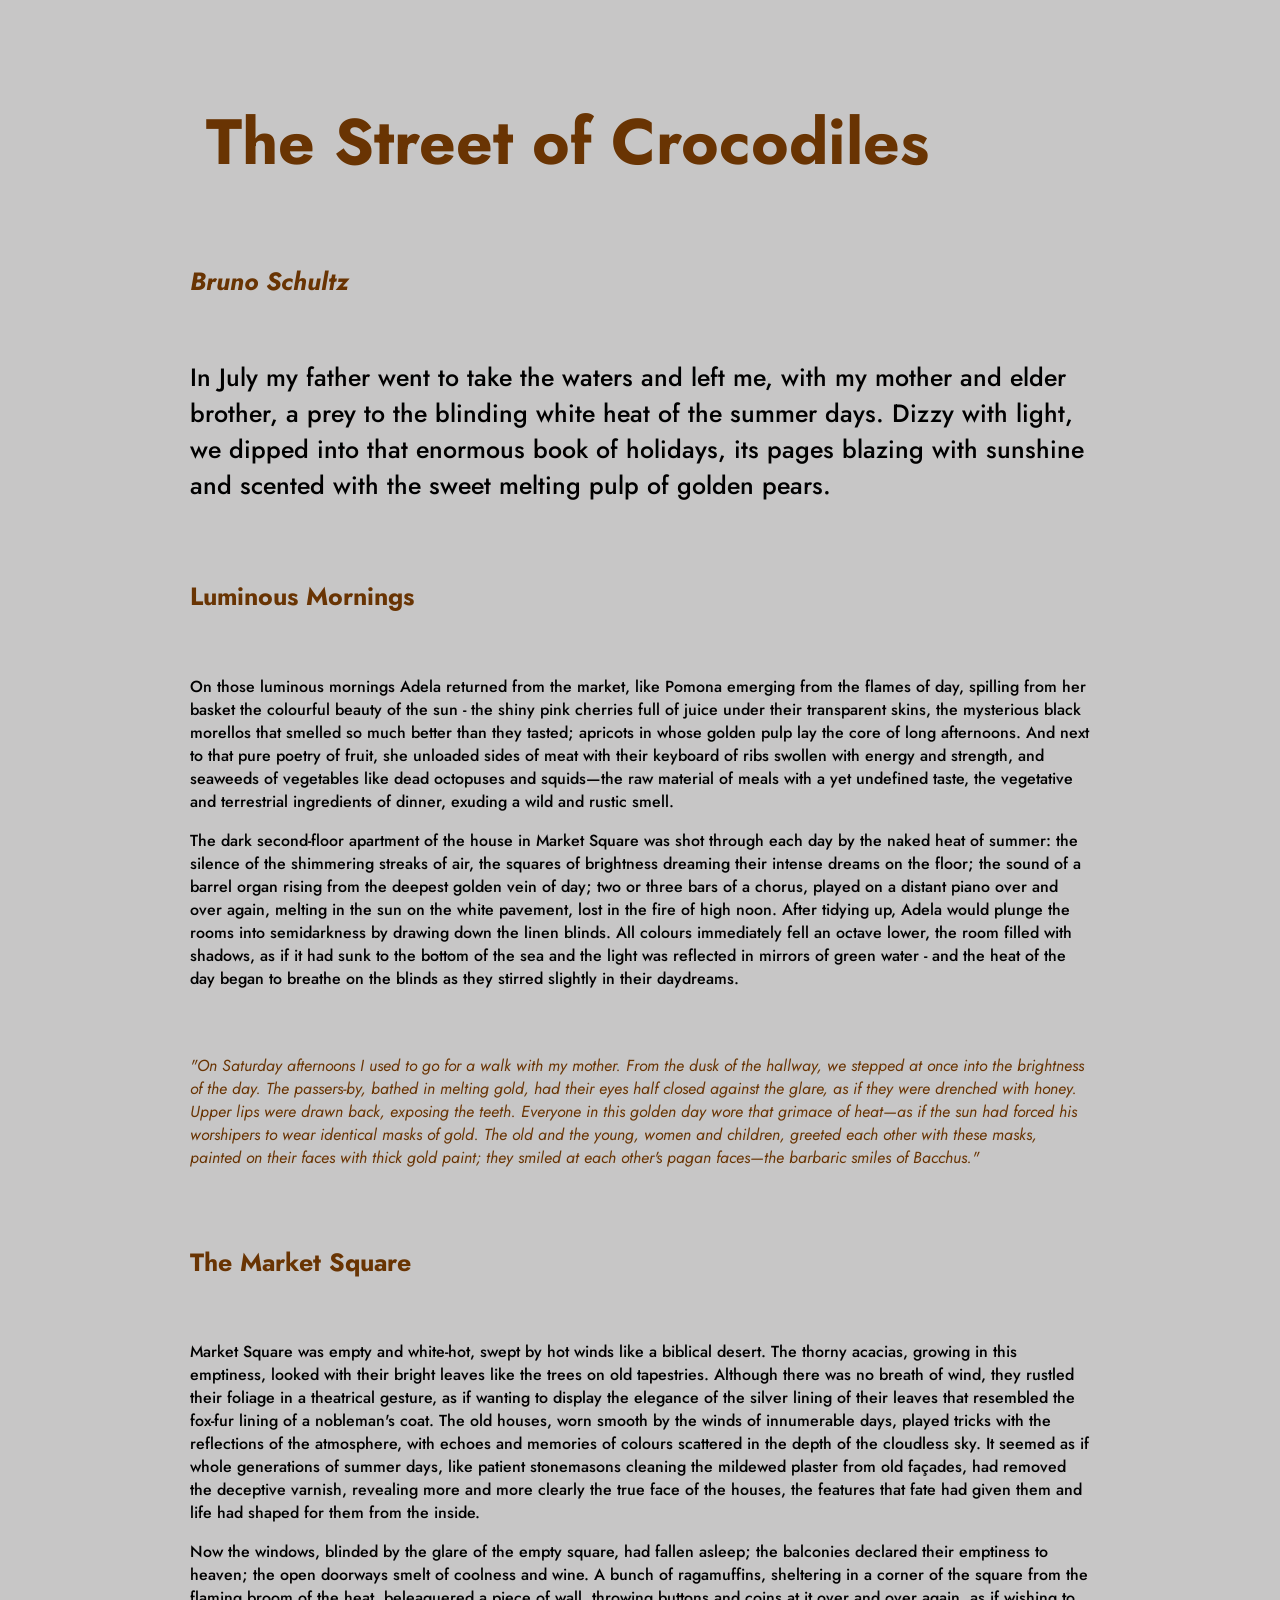
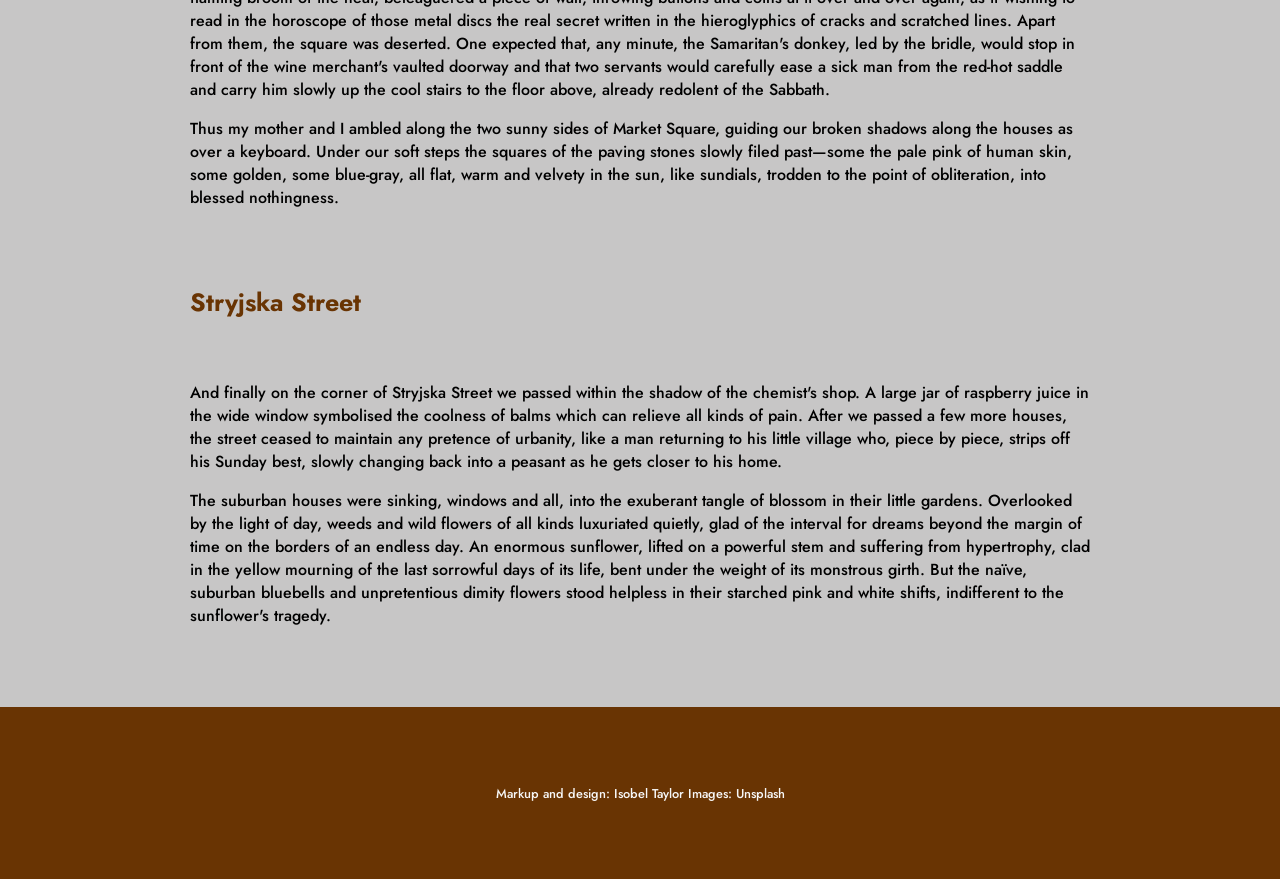
==== commit ae1d33d0: "added content" ====
--- a/index-2.html
+++ b/index-2.html
@@ -122,8 +122,8 @@
       </section>
       
       <footer>
-              <p>Markup and design: Xxxxxx Xxxxxx
-                 Images: Xxxxxxxx</p>
+              <p>Markup and design: Isobel Taylor
+                 Images: Unsplash</p>
       </footer>
 
 </body>
